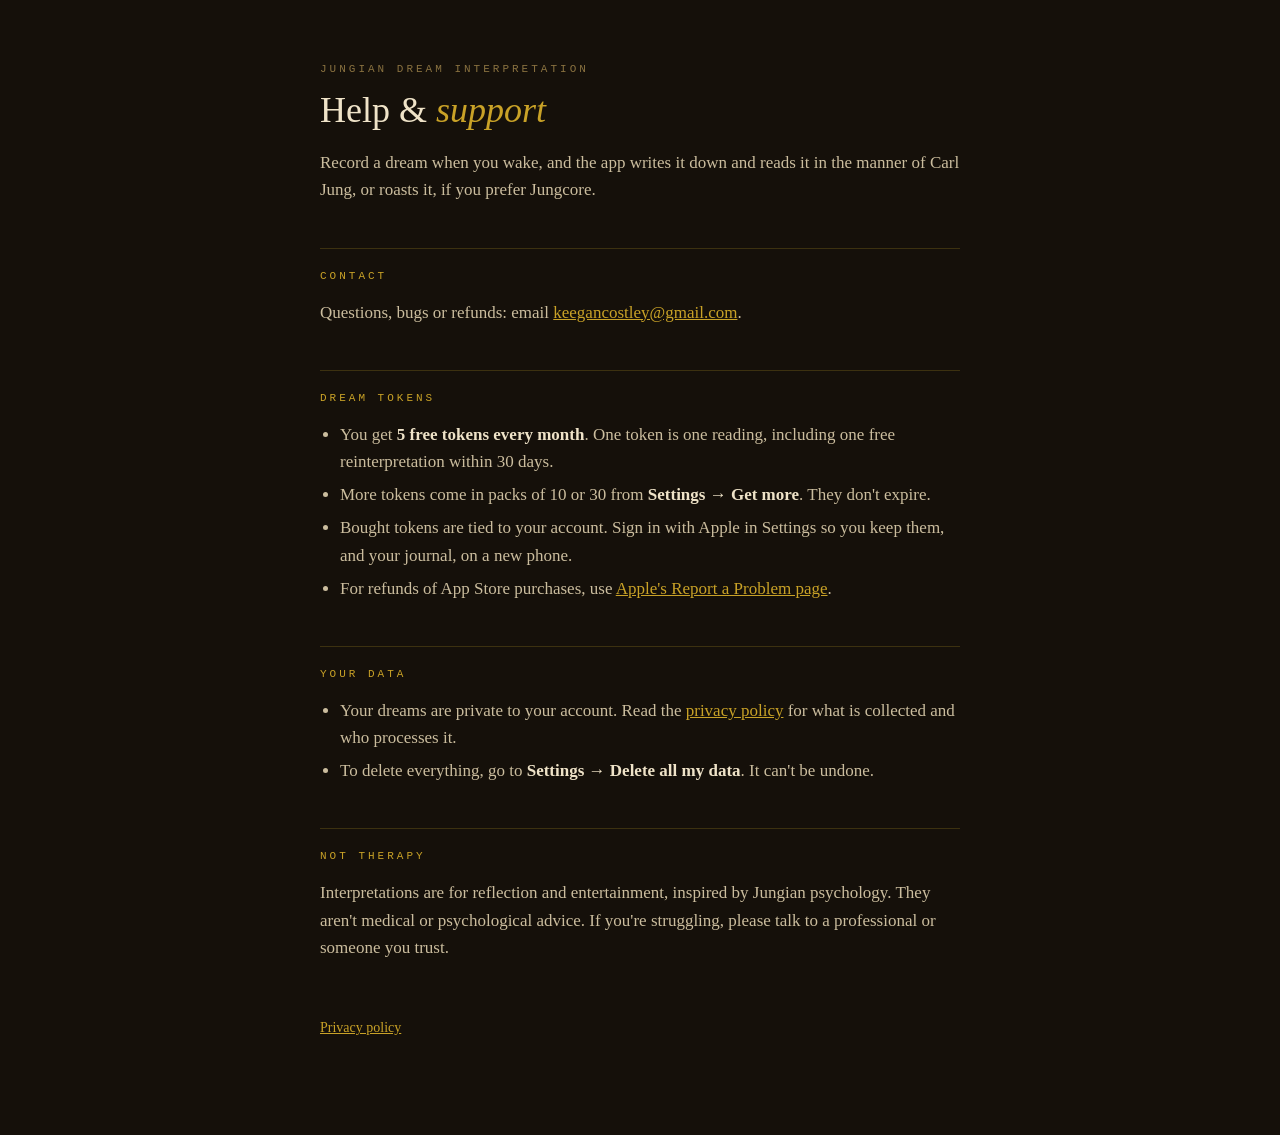
==== index.html @ 4c209dc2 "Support and privacy policy pages for Jungian Dream Interpretation Co-Authored-By: Claude Opus 5.5 <n" ====
<!doctype html>
<html lang="en">
<head>
<meta charset="utf-8">
<meta name="viewport" content="width=device-width, initial-scale=1">
<title>Support · Jungian Dream Interpretation</title>
<link rel="stylesheet" href="style.css">
</head>
<body>
<main>
<div class="eyebrow">Jungian Dream Interpretation</div>
<h1>Help &amp; <em>support</em></h1>
<p>Record a dream when you wake, and the app writes it down and reads it in the manner of Carl Jung, or roasts it, if you prefer Jungcore.</p>

<h2>Contact</h2>
<p>Questions, bugs or refunds: email <a href="mailto:keegancostley@gmail.com">keegancostley@gmail.com</a>.</p>

<h2>Dream tokens</h2>
<ul>
<li>You get <strong>5 free tokens every month</strong>. One token is one reading, including one free reinterpretation within 30 days.</li>
<li>More tokens come in packs of 10 or 30 from <strong>Settings → Get more</strong>. They don't expire.</li>
<li>Bought tokens are tied to your account. Sign in with Apple in Settings so you keep them, and your journal, on a new phone.</li>
<li>For refunds of App Store purchases, use <a href="https://reportaproblem.apple.com">Apple's Report a Problem page</a>.</li>
</ul>

<h2>Your data</h2>
<ul>
<li>Your dreams are private to your account. Read the <a href="privacy/">privacy policy</a> for what is collected and who processes it.</li>
<li>To delete everything, go to <strong>Settings → Delete all my data</strong>. It can't be undone.</li>
</ul>

<h2>Not therapy</h2>
<p>Interpretations are for reflection and entertainment, inspired by Jungian psychology. They aren't medical or psychological advice. If you're struggling, please talk to a professional or someone you trust.</p>

<footer><a href="privacy/">Privacy policy</a></footer>
</main>
</body>
</html>
---- style.css ----
:root {
  --paper: #15100a;
  --ink: #efe3c8;
  --ink2: #cbbd9e;
  --gold: #c9a227;
  --gold-dim: #8a7240;
  --rule: rgba(201, 162, 39, 0.22);
}
* { box-sizing: border-box; }
body {
  margin: 0;
  background: var(--paper);
  color: var(--ink2);
  font: 17px/1.6 "EB Garamond", Georgia, serif;
}
main { max-width: 680px; margin: 0 auto; padding: 64px 20px 96px; }
.eyebrow {
  font: 11px/1 "IBM Plex Mono", ui-monospace, monospace;
  letter-spacing: 3px; text-transform: uppercase; color: var(--gold-dim);
}
h1 { font-weight: 400; font-size: 36px; line-height: 1.2; color: var(--ink); margin: 14px 0 6px; }
h1 em { color: var(--gold); }
h2 {
  font: 11px/1 "IBM Plex Mono", ui-monospace, monospace;
  letter-spacing: 3px; text-transform: uppercase; color: var(--gold);
  margin: 44px 0 14px; padding-top: 22px; border-top: 1px solid var(--rule);
}
strong { color: var(--ink); font-weight: 600; }
a { color: var(--gold); }
ul { padding-left: 20px; }
li { margin: 6px 0; }
.updated { font-style: italic; color: var(--gold-dim); }
.table { overflow-x: auto; }
table { border-collapse: collapse; width: 100%; font-size: 15px; }
th, td { text-align: left; vertical-align: top; padding: 10px 12px 10px 0; border-bottom: 1px solid var(--rule); }
th { font: 10px "IBM Plex Mono", monospace; letter-spacing: 2px; text-transform: uppercase; color: var(--gold-dim); }
footer { margin-top: 56px; font-size: 14px; color: var(--gold-dim); }
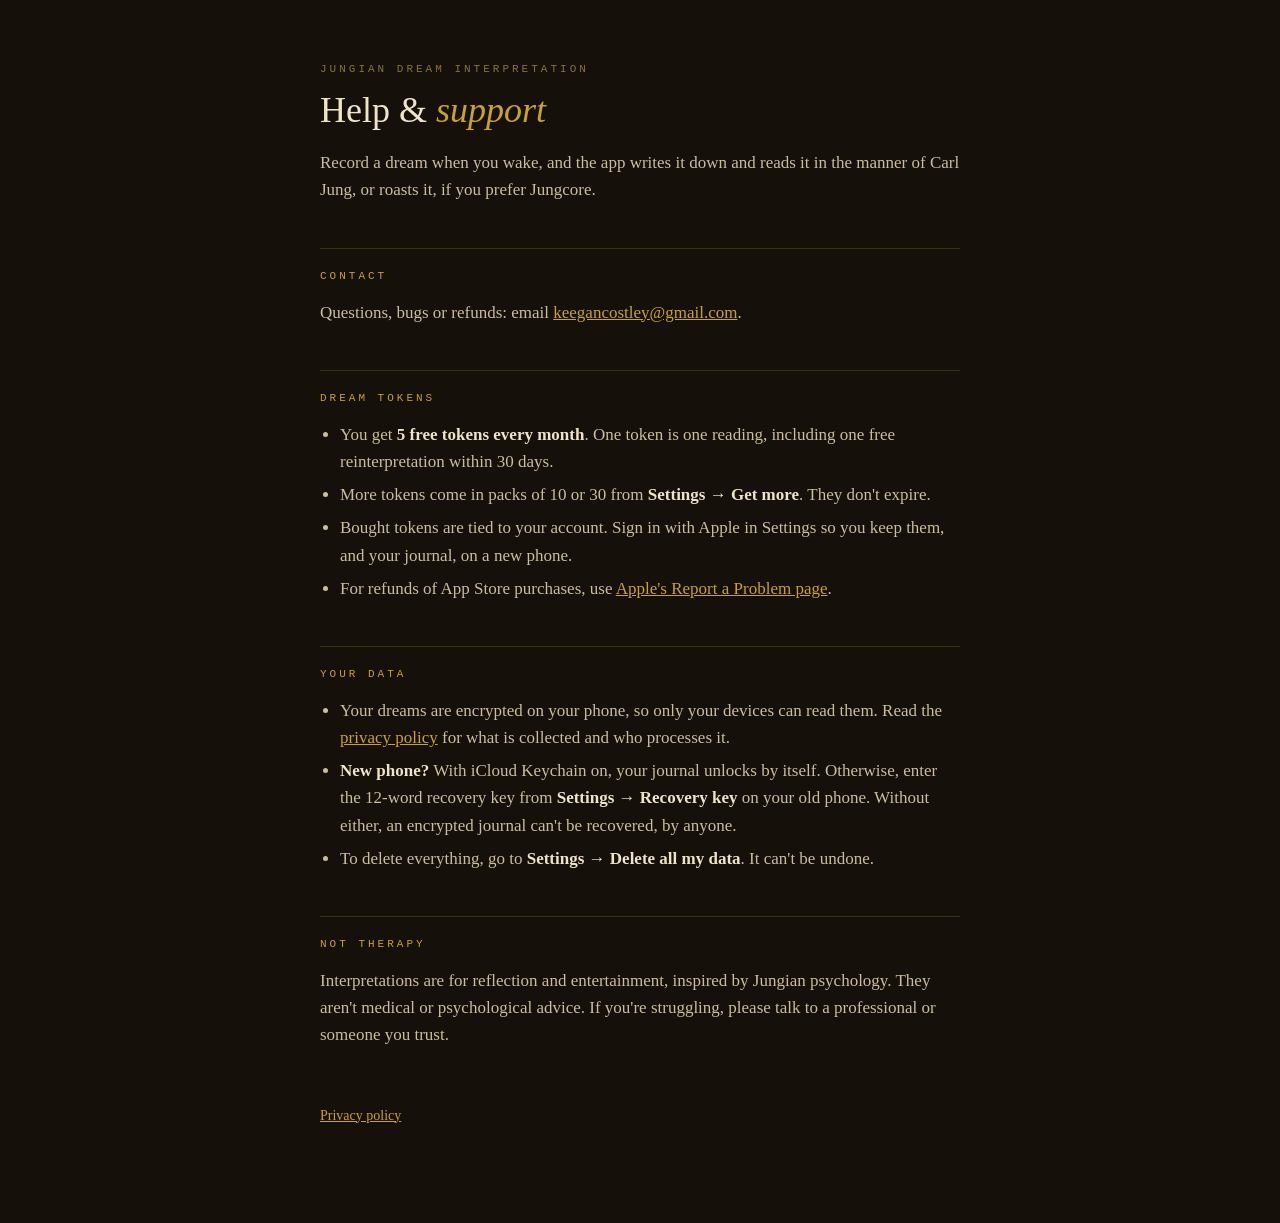
==== commit 7846a8fc: "Describe journal encryption and the recovery key Co-Authored-By: Claude Opus 5.5 <noreply@anthropic." ====
--- a/index.html
+++ b/index.html
@@ -25,7 +25,8 @@
 
 <h2>Your data</h2>
 <ul>
-<li>Your dreams are private to your account. Read the <a href="privacy/">privacy policy</a> for what is collected and who processes it.</li>
+<li>Your dreams are encrypted on your phone, so only your devices can read them. Read the <a href="privacy/">privacy policy</a> for what is collected and who processes it.</li>
+<li><strong>New phone?</strong> With iCloud Keychain on, your journal unlocks by itself. Otherwise, enter the 12-word recovery key from <strong>Settings → Recovery key</strong> on your old phone. Without either, an encrypted journal can't be recovered, by anyone.</li>
 <li>To delete everything, go to <strong>Settings → Delete all my data</strong>. It can't be undone.</li>
 </ul>
 
